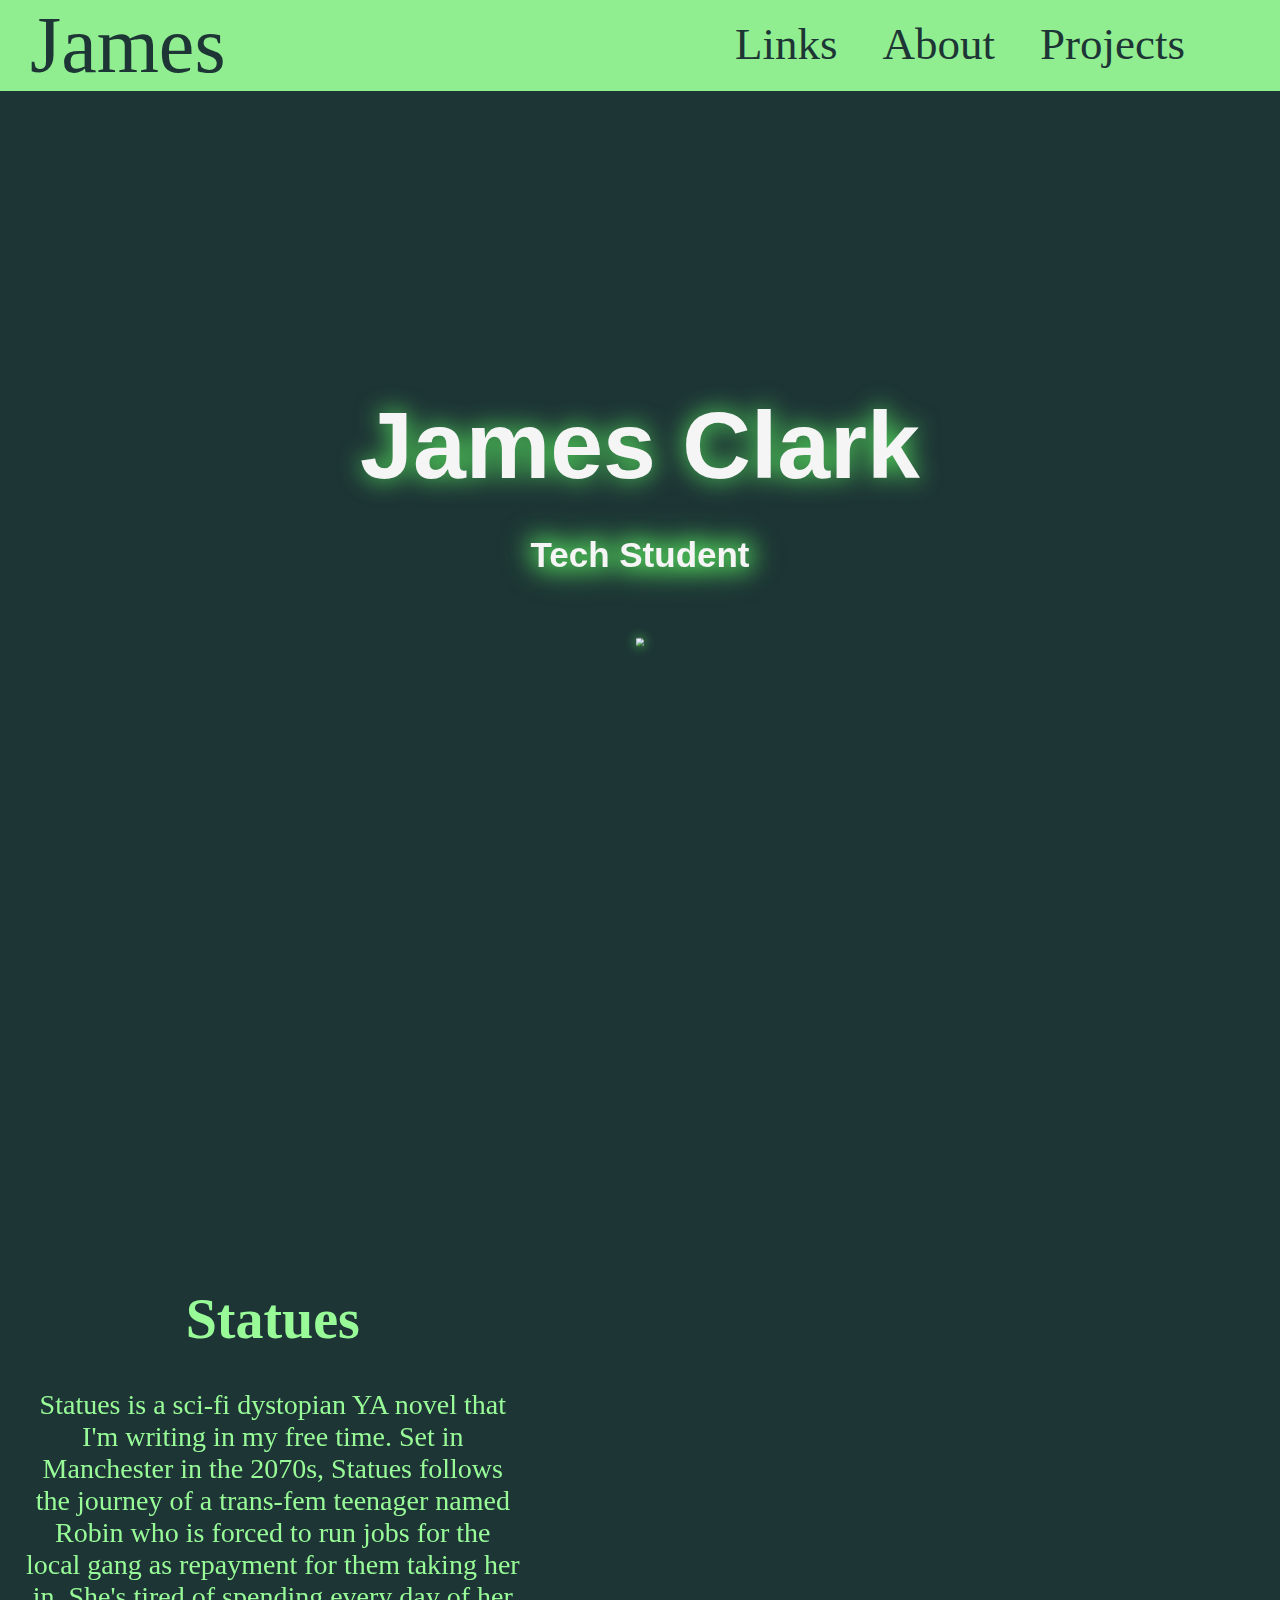
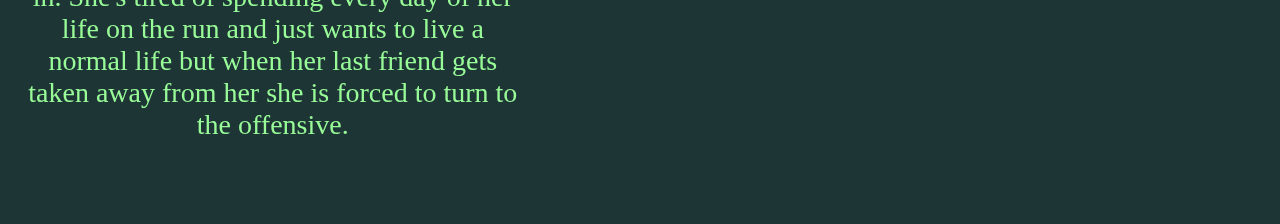
==== index.html @ 1e3aae7a "Added Trailer, Feature complete" ====
<!DOCTYPE html>

<html lang="en">

    <head>
        <meta charset="utf-8">
        <meta http-equiv="X-UA-Compatible" content="IE=edge">
        <title>Home</title>
        <meta name="description" content="SNT">
        <meta name="viewport" content="width=device-width, initial-scale=1">
        <link rel="stylesheet" href="style.css">
        <link rel="icon" type="image/x-icon" href="Assests\web-favicon.png">
    </head>

    <body>

        <flex class="header">
            
            <div><a href="index.html" class="logo">James</a></div>

            <flex class="navbar">
                
                <div><a class="links" href="Links.html">Links</a></div>
                <div><a class="links" href="About.html">About</a></div>
                <div><a class="links" href="projects.html">Projects</a></div>
               
            </flex>
        </flex>

        <div class="content">
            
            <video autoplay muted loop id="myVideo">
                <source src="Assests\background.mp4" type="video/mp4">
            </video>

            <div class="name"> 
                James Clark
                <div class="subname">
                    Tech Student
                </div>
            </div>
            
            <div class="arrow">
                <img src="Assests\down-arrow.png">
            </div>


            <div class="space"></div> 

            <div class="showcase">

                <div class="home-text">
                    <h1>Statues</h1> 
                    <p>
                        Statues is a sci-fi dystopian YA novel that I'm writing in my free time. Set in Manchester in the 2070s, Statues follows the journey of a trans-fem teenager named Robin who is forced to run jobs for the local gang as repayment for them taking her in. She's tired of spending every day of her life on the run and just wants to live a normal life but when her last friend gets taken away from her she is forced to turn to the offensive.
                    </p>
                </div>

                <div class="showcase-video">
                    <iframe width="784" height="441" frameborder="0" src="https://www.youtube.com/embed/589YbWFviyU?si=OSCcF7VrJfxoAsDK&amp;controls=0" allow="autoplay"></iframe>
                </div>

            </div>
            
        </div>

    </body>

</html>
---- style.css ----
/*General styles*/

* {
   box-sizing: border-box;
}

body {
    margin: 0px;
    padding: 0px;
    background-color: rgb(29, 53, 53);
}

.content {
    margin: 0;
}

#myVideo {
    height: 100vh;
    width: 100vw;
    object-fit: cover;
    position: fixed;
    left: 0;
    right: 0;
    top: 0;
    bottom: 0;
    z-index: -2;
    opacity: 0.2;
    scale: 200%;
  }

/*Nav-bar stytles*/

.logo {
    font-size: 80px;
    padding-left: 30px;
    color: rgb(29, 53, 53);
    text-decoration: none;
}

.header {
    display: flex;
    align-items: center;
    justify-content: space-between;
    background-color: lightgreen;
    z-index: 0;
}

.navbar {
    flex-direction: row;
    display: flex;
    align-items: center;
    justify-content:space-evenly;
    padding: 0px 50px;
    width: 50%;
    color: rgb(29, 53, 53);
}

a.links {
    color: rgb(29, 53, 53);
    font-size: 45px;
    text-decoration: none;
    transition: 0.5s;
    display: inline-block;
}

a.links::after {
    content: '';
    width: 0px;
    height: 3px;
    display: block;
    background: black;
    transition: 300ms;
  }

a.links:hover::after {
    transition-timing-function: ease-out;
    width: 100%;
}
/*Home page styles*/

.name {
    filter: drop-shadow(0 0 0.75rem rgb(90, 235, 97));
    color: whitesmoke;
    font-family: 'Lucida Sans', 'Lucida Sans Regular', 'Lucida Grande', 'Lucida Sans Unicode', Geneva, Verdana, sans-serif;
    font-weight: bold;
    width: 100%;
    margin-top: 300px;
    text-align: center;
    font-size: 95px;
    position: sticky;
    top: 80px;
}

.subname {
    filter: drop-shadow(0 0 0.75rem rgb(90, 235, 97));
    color: whitesmoke;
    font-size: 35px;
    position: sticky;
    top: 0;
    margin-top: 35px;
    width: 100%;
    text-align: center;
}

.home-text {
    margin: 5%;
    color: palegreen;
    width: 100%;
    z-index: 1;
    text-align: center;
    font-size: 28px;
    opacity: 1;
}

.space {
    width: 100%;
    height: 60vh;
}

.arrow {
    filter: drop-shadow(0 0 0.75rem rgb(90, 235, 97));
    color: whitesmoke;
    width: 100%;  
    text-align: center;
    font-size: 95px;
    top: 95px;
    scale: 50%;
    z-index: -1;
}

.showcase {
    display: grid;
    grid-template-columns: 1fr 1fr;
    margin-bottom: 30px;
}

.showcase-video {
    filter: drop-shadow(0 0 0.75rem rgb(90, 235, 97));
    display: inline-grid;
    align-items: center;
    justify-content: center;
}

/*Link page styles*/

.Link-container {
    display: grid;
    grid-template-columns: 1fr 1fr;
    grid-gap: 10px;
    grid-auto-rows: minmax(100px, auto);
    margin: 60px;
}

.link-grid-item {
    background-color: lightgreen;
    border-radius: 25px;
    text-align: center;
    vertical-align: middle;
    line-height: 100px;
    font-size: 2em;
}

.social-links {
    background: linear-gradient(45deg, rgb(101, 52, 194, 0) 0%, rgba(253,29,29,0) 50%, rgb(252, 194, 69, 0) 100%);
    color: rgb(29, 53, 53);
    text-decoration: none;
    transition: 0.5s;
    display: inline-block;
    transition: 0.8s;
    margin: 0 5px;
}

.social-links:hover {
    transition: 0.5s;
    background: linear-gradient(170deg, rgba(163,254,173,0.8) 0%, rgba(155,255,195,0.8217303278733368) 46%, rgba(114,255,120,1) 100%);
}

.social-links::after {
    content: '';
    width: 0px;
    height: 5px;
    display: block;
    background: black;
    transition: 300ms;
  }

.social-links:hover::after {
    width: 100%;
}

/*About page styles*/

.about-bg {
    background:  linear-gradient(170deg, rgba(163,254,173,0.8) 0%, rgba(155,255,195,0.8217303278733368) 46%, rgba(114,255,120,1) 100%);   
    border-radius: 25px;
    margin: 60px 60px;
    height: 800px;
    width: 1fr;
}

.about-text {
    font-size: 54px;
    margin-top: 40px;
    margin-left: 30px;
}

/*Project page styles*/

.project-grid {
    display: grid;
    grid-template-columns: 1fr 1fr;
    grid-gap: 60px;
    grid-auto-rows: 3fr;
    margin: 60px;
}

.project-tile {
    background-color: lightgreen;
    border-radius: 25px;
    text-align: center;
    font-size: 100px;
    opacity: 0.9;
    display: flex;
    justify-content: center;
    align-items: center;
    overflow: hidden
}

.statues {
    min-width: 60%;
    min-height: 60%
}

.project-title {
    height: 120%;
    width: 45%;
    position: absolute;
    opacity: 0;
    transition: 500ms;
}

.project-title:hover {
    border-radius: 25px;
    cursor: pointer;
    background-color: rgba(0, 0, 0, 0.5);
    opacity: 1;
}

.project-title a {
    text-decoration: none;
    color: black;
}

.project-title span {
    position: absolute;
    right: 25%;
    top: 50%;
    display: inline;
}

/*Project page styles*/

.project-page-desc {
    float: left;
    font-size: 2em;
    color: palegreen;
}

.project-page-media {
    float: right;
    object-fit: scale-down;
}

/*Statues page styles*/

.statue-poster {
    height: 100%;
    width: 100%;
}
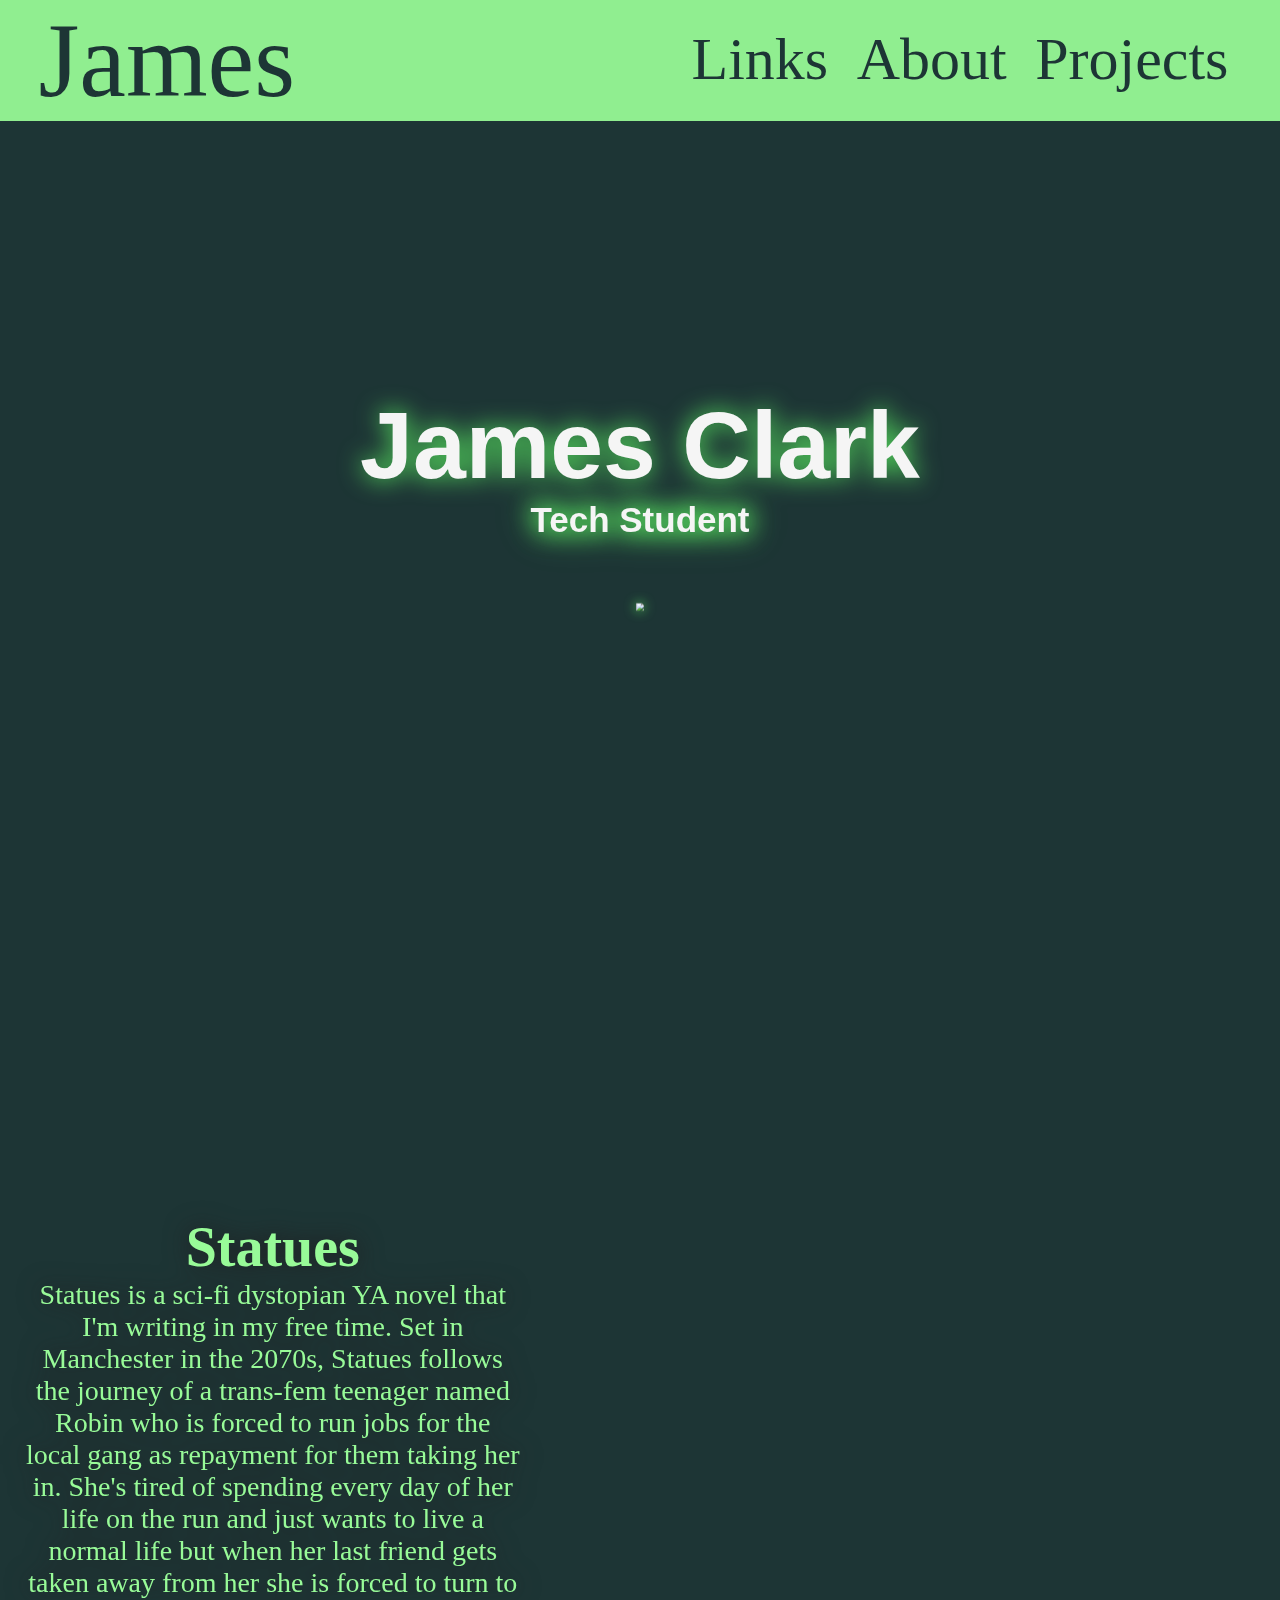
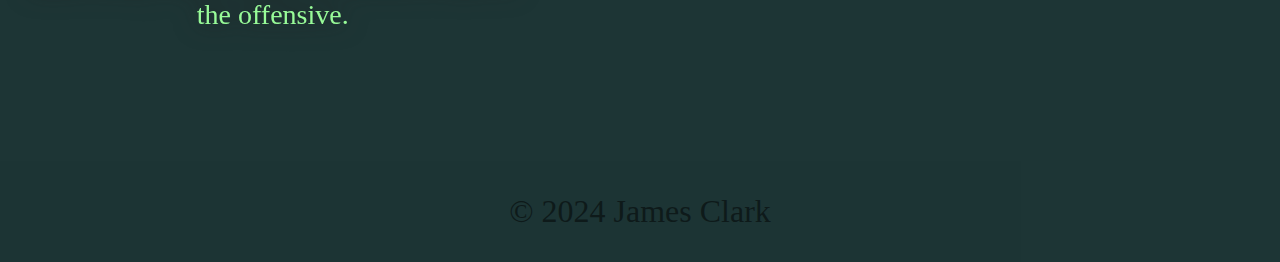
==== commit ab08ea71: "Working on responsiveness + cleaning up css" ====
--- a/index.html
+++ b/index.html
@@ -62,6 +62,10 @@
 
             </div>
             
+
+            <div class="footer">
+                © 2024 James Clark
+            </div>
         </div>
 
     </body>
--- a/style.css
+++ b/style.css
@@ -2,13 +2,24 @@
 
 * {
    box-sizing: border-box;
+        margin: 0px;
+        padding: 0px;
 }
 
 body {
-    margin: 0px;
-    padding: 0px;
     background-color: rgb(29, 53, 53);
 }
+
+ /* Hide scrollbar for Chrome, Safari and Opera */
+ html::-webkit-scrollbar {
+    display: none;
+  }
+  
+  /* Hide scrollbar for IE, Edge and Firefox */
+  html {
+    -ms-overflow-style: none;  /* IE and Edge */
+    scrollbar-width: none;  /* Firefox */
+  } 
 
 .content {
     margin: 0;
@@ -26,15 +37,22 @@
     z-index: -2;
     opacity: 0.2;
     scale: 200%;
+    filter: blur(2px);
   }
 
 /*Nav-bar stytles*/
 
 .logo {
-    font-size: 80px;
-    padding-left: 30px;
+    font-size: 105px;
+    padding-left: 15%;
     color: rgb(29, 53, 53);
     text-decoration: none;
+    transition: 200ms;
+}
+
+.logo:hover {
+    font-size: 110px;
+    filter: drop-shadow(0 0 0.75rem rgb(32, 28, 29));
 }
 
 .header {
@@ -53,11 +71,12 @@
     padding: 0px 50px;
     width: 50%;
     color: rgb(29, 53, 53);
+    gap: 5%;
 }
 
 a.links {
     color: rgb(29, 53, 53);
-    font-size: 45px;
+    font-size: 60px;
     text-decoration: none;
     transition: 0.5s;
     display: inline-block;
@@ -84,11 +103,10 @@
     font-family: 'Lucida Sans', 'Lucida Sans Regular', 'Lucida Grande', 'Lucida Sans Unicode', Geneva, Verdana, sans-serif;
     font-weight: bold;
     width: 100%;
-    margin-top: 300px;
+    margin-top: 30vh;
     text-align: center;
     font-size: 95px;
     position: sticky;
-    top: 80px;
 }
 
 .subname {
@@ -97,7 +115,6 @@
     font-size: 35px;
     position: sticky;
     top: 0;
-    margin-top: 35px;
     width: 100%;
     text-align: center;
 }
@@ -110,6 +127,7 @@
     text-align: center;
     font-size: 28px;
     opacity: 1;
+    filter: drop-shadow(0 0 0.75rem rgb(32, 28, 29));
 }
 
 .space {
@@ -119,8 +137,7 @@
 
 .arrow {
     filter: drop-shadow(0 0 0.75rem rgb(90, 235, 97));
-    color: whitesmoke;
-    width: 100%;  
+    color: whitesmoke; 
     text-align: center;
     font-size: 95px;
     top: 95px;
@@ -139,6 +156,17 @@
     display: inline-grid;
     align-items: center;
     justify-content: center;
+    padding: 50px 0px;
+}
+
+.footer {
+    opacity: 0.5;
+    justify-content: center;
+    display: flex;
+    width: auto;
+    background-color: rgb(29, 53, 53);;
+    padding: 1em;
+    font-size: 32px;
 }
 
 /*Link page styles*/
@@ -157,7 +185,8 @@
     text-align: center;
     vertical-align: middle;
     line-height: 100px;
-    font-size: 2em;
+    font-size: 2.5em;
+    filter: drop-shadow(0 0 0.75rem rgb(32, 28, 29));
 }
 
 .social-links {
@@ -194,14 +223,14 @@
     background:  linear-gradient(170deg, rgba(163,254,173,0.8) 0%, rgba(155,255,195,0.8217303278733368) 46%, rgba(114,255,120,1) 100%);   
     border-radius: 25px;
     margin: 60px 60px;
-    height: 800px;
-    width: 1fr;
+    animation: 1s ease-out 0s 1 RaiseIn;
+    filter: drop-shadow(0 0 0.75rem rgb(32, 28, 29));
 }
 
 .about-text {
     font-size: 54px;
-    margin-top: 40px;
-    margin-left: 30px;
+    padding: 30px;
+    animation: 1s ease-out 0s 1 RaiseIn;
 }
 
 /*Project page styles*/
@@ -214,61 +243,77 @@
     margin: 60px;
 }
 
-.project-tile {
-    background-color: lightgreen;
+.project-wrapper {
+    position: relative;
     border-radius: 25px;
-    text-align: center;
     font-size: 100px;
     opacity: 0.9;
     display: flex;
     justify-content: center;
     align-items: center;
-    overflow: hidden
-}
-
-.statues {
-    min-width: 60%;
-    min-height: 60%
-}
-
-.project-title {
-    height: 120%;
-    width: 45%;
+    text-align: center;
+    overflow: hidden;
+    transition: 400ms ease-in;
+}
+
+.project-wrapper:hover .statues-img {
+    filter: blur(5px);
+}
+
+.statues-img {
+    min-width: 100%;
+    min-height: 100%;
+    transition: 400ms ease-in;
+}
+
+.project-text-overlay {
     position: absolute;
+    top: 0;
+    bottom: 0;
+    left: 0;
+    right: 0;
+    color: #fff;
+    visibility: hidden;
     opacity: 0;
-    transition: 500ms;
-}
-
-.project-title:hover {
-    border-radius: 25px;
-    cursor: pointer;
-    background-color: rgba(0, 0, 0, 0.5);
+    display: flex;
+    align-items: center;
+    justify-content: center;
+    transition: opacity 0.4s, visibility 0.4s;
+}
+
+.project-text {
+    text-decoration: none;
+    color: palegreen;
+    filter: drop-shadow(0 0 0.75rem rgb(32, 28, 29));
+}
+
+.project-wrapper:hover .project-text-overlay {
+    visibility: visible;
     opacity: 1;
 }
 
-.project-title a {
-    text-decoration: none;
-    color: black;
-}
-
-.project-title span {
-    position: absolute;
-    right: 25%;
-    top: 50%;
-    display: inline;
-}
-
 /*Project page styles*/
 
+.project-page-elements {
+    display: grid;
+    grid-template-columns: 1fr 1fr;
+    grid-gap: 60px;
+    grid-auto-rows: 3fr;
+    margin: 60px;
+}
+
 .project-page-desc {
+    padding: 3%;
     float: left;
     font-size: 2em;
     color: palegreen;
+    filter: drop-shadow(0 0 0.75rem rgb(32, 28, 29));
 }
 
 .project-page-media {
     float: right;
     object-fit: scale-down;
+    filter: drop-shadow(0 0 0.75rem rgb(32, 28, 29));
 }
 
 /*Statues page styles*/
@@ -278,11 +323,13 @@
     width: 100%;
 }
 
-
-
-
-
-
-
-
-
+/*Animations*/
+
+@keyframes RaiseIn {
+    0% {
+        transform: translateY(+300%);
+    }
+    100% {
+        transform: translateY(0);
+    }
+}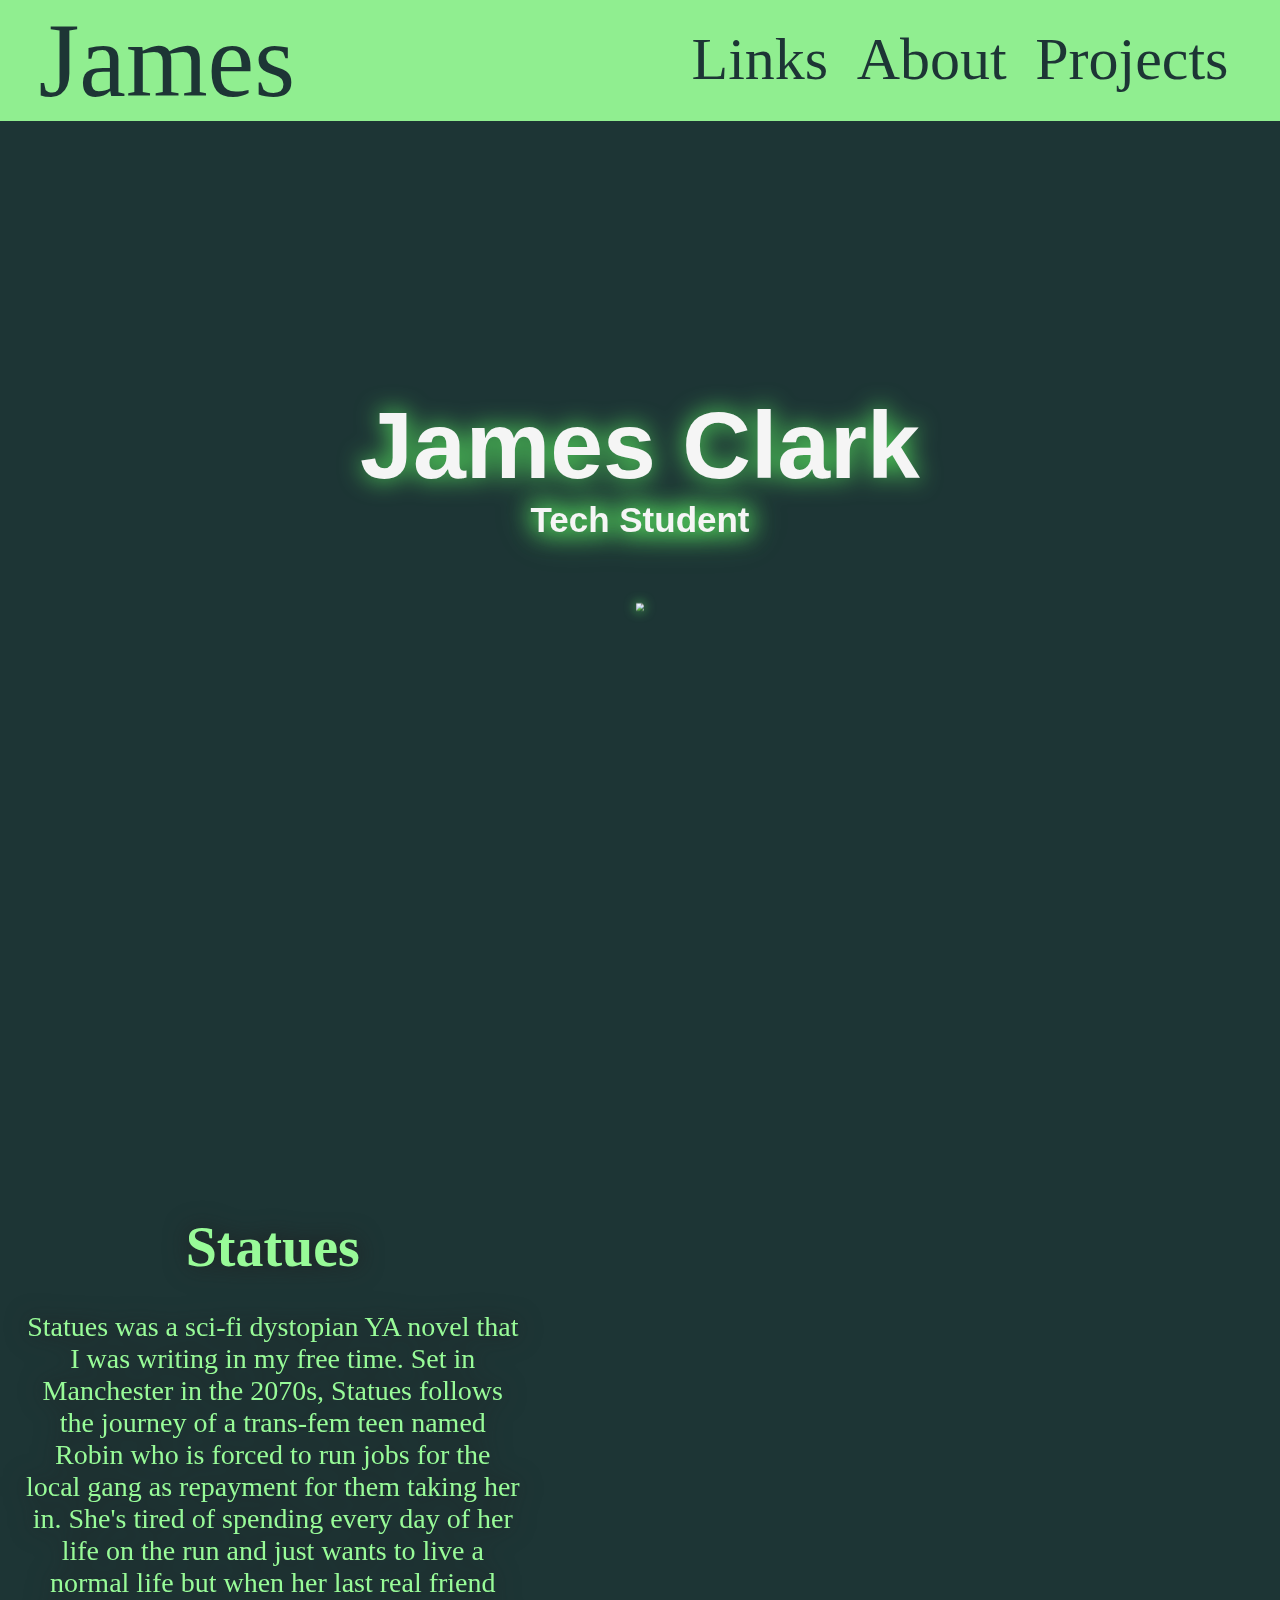
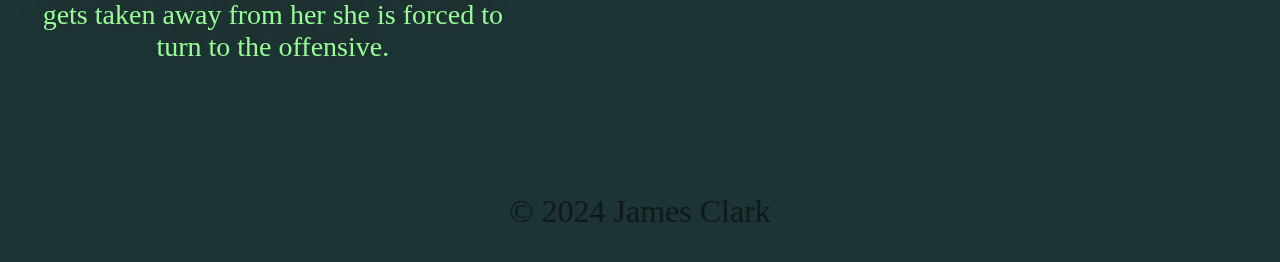
==== commit 649dd6be: "statues desc update" ====
--- a/index.html
+++ b/index.html
@@ -51,8 +51,13 @@
 
                 <div class="home-text">
                     <h1>Statues</h1> 
+                    <br>
                     <p>
-                        Statues is a sci-fi dystopian YA novel that I'm writing in my free time. Set in Manchester in the 2070s, Statues follows the journey of a trans-fem teenager named Robin who is forced to run jobs for the local gang as repayment for them taking her in. She's tired of spending every day of her life on the run and just wants to live a normal life but when her last friend gets taken away from her she is forced to turn to the offensive.
+                        Statues was a sci-fi dystopian YA novel that I was writing in my free time. 
+                        Set in Manchester in the 2070s, Statues follows the journey of a trans-fem teen
+                        named Robin who is forced to run jobs for the local gang as repayment for them taking her in. 
+                        She's tired of spending every day of her life on the run and just wants to live a normal life 
+                        but when her last real friend gets taken away from her she is forced to turn to the offensive.
                     </p>
                 </div>
 
@@ -70,4 +75,4 @@
 
     </body>
 
-</html>+</html>
--- a/style.css
+++ b/style.css
@@ -237,7 +237,7 @@
 
 .project-grid {
     display: grid;
-    grid-template-columns: 1fr 1fr;
+    grid-template-columns: 1fr 1fr 1fr 1fr;
     grid-gap: 60px;
     grid-auto-rows: 3fr;
     margin: 60px;
@@ -282,6 +282,7 @@
 }
 
 .project-text {
+    font-size: 0.6em;
     text-decoration: none;
     color: palegreen;
     filter: drop-shadow(0 0 0.75rem rgb(32, 28, 29));
@@ -332,4 +333,13 @@
     100% {
         transform: translateY(0);
     }
+}
+
+
+/*Fic-link*/
+
+.center-parent {
+    display: flex;
+    justify-content: center;
+    align-items: center;
 }